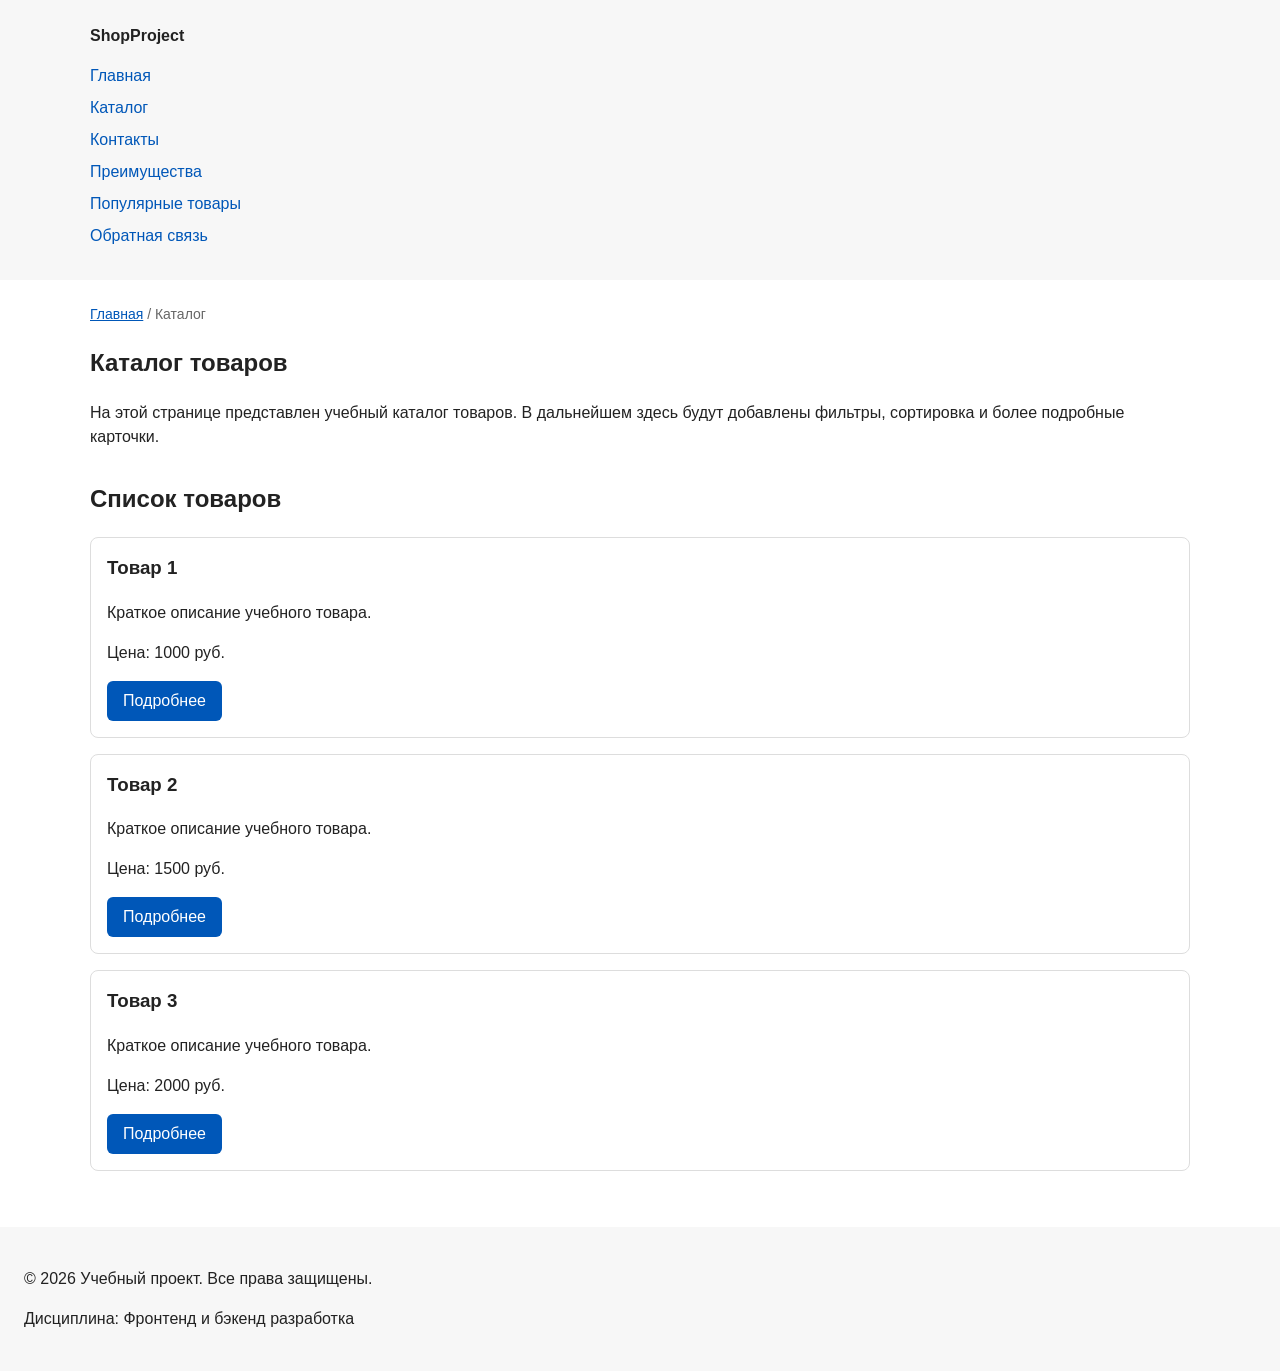
==== catalog.html @ 5fd0e55f "feat: add multi-page structure navigation and anchors" ====
<!DOCTYPE html>
<html lang="ru">

<head>
	<meta charset="UTF-8">
	<meta name="viewport" content="width=device-width, initial-scale=1.0">
	<meta name="description" content="Каталог товаров учебного интернет-магазина.">
	<meta property="og:type" content="website">
	<meta property="og:title" content="Учебный интернет-магазин">
	<meta property="og:description" content="Учебный frontend-проект интернет-магазина.">
	<meta property="og:image" content="https://username.github.io/kr1-html-css-shop/images/preview.jpg">
	<title>Каталог товаров — Учебный интернет-магазин</title>
	<link rel="stylesheet" href="css/style.css">
</head>

<body>
	<header>
		<div class="site-header">
			<a class="site-logo" href="index.html">ShopProject</a>

			<nav class="site-nav" aria-label="Основная навигация">
				<ul class="site-nav__list">
					<li><a href="index.html">Главная</a></li>
					<li><a href="catalog.html">Каталог</a></li>
					<li><a href="contacts.html">Контакты</a></li>
					<li><a href="index.html#advantages">Преимущества</a></li>
					<li><a href="index.html#popular">Популярные товары</a></li>
					<li><a href="index.html#contacts">Обратная связь</a></li>
				</ul>
			</nav>
		</div>
	</header>

	<main>
		<nav class="breadcrumbs" aria-label="Хлебные крошки">
			<a href="index.html">Главная</a>
			<span>Каталог</span>
		</nav>

		<section class="section">
			<h1>Каталог товаров</h1>
			<p>
				На этой странице представлен учебный каталог товаров.
				В дальнейшем здесь будут добавлены фильтры, сортировка и более
				подробные карточки.
			</p>
		</section>

		<section class="section">
			<h2>Список товаров</h2>

			<article class="product-card">
				<h3>Товар 1</h3>
				<p>Краткое описание учебного товара.</p>
				<p>Цена: 1000 руб.</p>
				<a class="button" href="index.html#popular">Подробнее</a>
			</article>

			<article class="product-card">
				<h3>Товар 2</h3>
				<p>Краткое описание учебного товара.</p>
				<p>Цена: 1500 руб.</p>
				<a class="button" href="index.html#popular">Подробнее</a>
			</article>

			<article class="product-card">
				<h3>Товар 3</h3>
				<p>Краткое описание учебного товара.</p>
				<p>Цена: 2000 руб.</p>
				<a class="button" href="index.html#popular">Подробнее</a>
			</article>
		</section>
	</main>

	<footer>
		<p>&copy; 2026 Учебный проект. Все права защищены.</p>
		<p>Дисциплина: Фронтенд и бэкенд разработка</p>
	</footer>
</body>

</html>
---- css/style.css ----
/* ===============================
   1. Переменные проекта
   =============================== */
:root {
	/* Основные цвета проекта */
	--color-bg: #ffffff;
	--color-text: #222222;
	--color-muted: #666666;
	--color-primary: #0057b8;
	--color-primary-dark: #003f86;
	--color-border: #dddddd;
	--color-surface: #f7f7f7;
	--color-surface-accent: #eef5ff;
	--color-danger: #b00020;
	--color-success: #168a2f;
	--color-success-bg: #eefaf0;
	--color-white: #ffffff;

	/* Отступы */
	--space-xs: 4px;
	--space-sm: 8px;
	--space-md: 16px;
	--space-lg: 24px;
	--space-xl: 32px;

	/* Скругления */
	--radius-sm: 6px;
	--radius-md: 8px;
	--radius-lg: 12px;

	/* Размеры */
	--container-width: 1100px;
}

/* ===============================
   2. Базовые стили
   =============================== */
* {
	box-sizing: border-box;
}

html {
	scroll-behavior: smooth;
}

body {
	margin: 0;
	font-family: Arial, sans-serif;
	line-height: 1.5;
	color: var(--color-text);
	background-color: var(--color-bg);
}

/* ===============================
   3. Общие элементы интерфейса
   =============================== */
a {
	color: var(--color-primary);
}

a:hover {
	color: var(--color-primary-dark);
}

a:focus-visible {
	outline: 2px solid var(--color-primary);
	outline-offset: 3px;
}

/* ===============================
   4. Компоненты страницы
   =============================== */
.hero {
	max-width: var(--container-width);
	margin: 0 auto var(--space-xl);
	padding: var(--space-xl) var(--space-lg);
	background-color: var(--color-surface-accent);
	border-radius: var(--radius-lg);
}

.section {
	max-width: var(--container-width);
	margin: 0 auto var(--space-xl);
}

.section h2 {
	margin-top: 0;
}

/* ===============================
   5. Форма и модальное окно
   =============================== */
.order-dialog {
	width: min(100% - 32px, 560px);
	padding: var(--space-lg);
	border: none;
	border-radius: var(--radius-lg);
}

.order-dialog::backdrop {
	background-color: rgba(0, 0, 0, 0.5);
}

.form-field {
	margin-bottom: var(--space-md);
}

.form-field label {
	display: block;
	margin-bottom: var(--space-xs);
}

.form-field input,
.form-field select,
.form-field textarea {
	width: 100%;
	padding: 10px 12px;
	border: 1px solid var(--color-border);
	border-radius: var(--radius-sm);
	font: inherit;
}

.form-field input[type="checkbox"] {
	width: auto;
}

.form-field small {
	display: block;
	margin-top: var(--space-xs);
	color: var(--color-muted);
}

/*
  Задаём внутренние отступы для основных областей страницы.
  Это делает содержимое визуально отделённым от краёв окна браузера.
*/
header,
main,
footer {
	padding: var(--space-lg);
}

header {
	background-color: var(--color-surface);
}

footer {
	background-color: var(--color-surface);
}

/*
  Ограничиваем ширину содержимого шапки,
  чтобы оно не растягивалось слишком сильно на широких экранах.
*/
.site-header {
	max-width: 1100px;
	margin: 0 auto;
}

/*
  Оформляем текстовый логотип.
*/
.site-logo {
	font-weight: bold;
	text-decoration: none;
	color: #222222;
}

/*
  Убираем стандартные отступы и маркеры списка навигации.
*/
.site-nav__list {
	padding: 0;
	margin: 16px 0 0;
	list-style: none;
}

/*
  Добавляем расстояние между пунктами меню.
*/
.site-nav__list li {
	margin-bottom: 8px;
}

/*
  Оформляем ссылки меню.
*/
.site-nav__list a {
	color: #0057b8;
	text-decoration: none;
}

/*
  При наведении мыши подчёркиваем ссылку.
  Подробно состояния интерфейса будут рассмотрены в практической работе 1.7.
*/
.site-nav__list a:hover {
	text-decoration: underline;
}
/*
  Hero-блок — первый крупный блок страницы.
  Он визуально отделяется от остальных разделов фоном и отступами.
*/
.hero {
	max-width: 1100px;
	margin: 0 auto 32px;
	padding: 32px 20px;
	background-color: #eef5ff;
	border-radius: 12px;
}

/*
  Общий класс для разделов страницы.
*/
.section {
	max-width: 1100px;
	margin: 0 auto 32px;
}

/*
  Убираем лишний верхний отступ у заголовков разделов.
*/
.section h2 {
	margin-top: 0;
}
.product-card {
	margin-bottom: var(--space-md);
	padding: var(--space-md);
	border: 1px solid var(--color-border);
	border-radius: var(--radius-md);
	background-color: var(--color-bg);
}

.product-card:hover {
	border-color: var(--color-primary);
}

.product-card h3 {
	margin-top: 0;
}
.button {
	display: inline-block;
	padding: var(--space-sm) var(--space-md);
	color: var(--color-white);
	background-color: var(--color-primary);
	text-decoration: none;
	border: none;
	border-radius: var(--radius-sm);
	cursor: pointer;
}

.button:hover {
	background-color: var(--color-primary-dark);
}

.button:focus-visible {
	outline: 2px solid var(--color-primary);
	outline-offset: 3px;
}

.button:disabled {
	opacity: 0.6;
	cursor: not-allowed;
}
.aside-info {
	max-width: var(--container-width);
	margin: 0 auto var(--space-xl);
	padding: var(--space-md);
	border-left: 4px solid var(--color-primary);
	background-color: var(--color-surface);
}

.form-field input:hover,
.form-field select:hover,
.form-field textarea:hover {
	border-color: var(--color-primary);
}

.form-field input:focus-visible,
.form-field select:focus-visible,
.form-field textarea:focus-visible,
.form-actions button:focus-visible {
	outline: 2px solid var(--color-primary);
	outline-offset: 3px;
}

[aria-invalid="true"] {
	border-color: var(--color-danger);
}

.form-actions {
	display: flex;
	gap: 12px;
	margin-top: 20px;
}

.success-message {
	max-width: var(--container-width);
	margin: var(--space-lg) auto;
	padding: var(--space-md);
	border-left: 4px solid var(--color-success);
	background-color: var(--color-success-bg);
}

.breadcrumbs {
	max-width: var(--container-width);
	margin: 0 auto var(--space-md);
	font-size: 14px;
	color: var(--color-muted);
}

.breadcrumbs a {
	color: var(--color-primary);
}

.breadcrumbs span::before {
	content: " / ";
	color: var(--color-muted);
}

:target {
	outline: 2px dashed var(--color-primary);
	outline-offset: 4px;
}
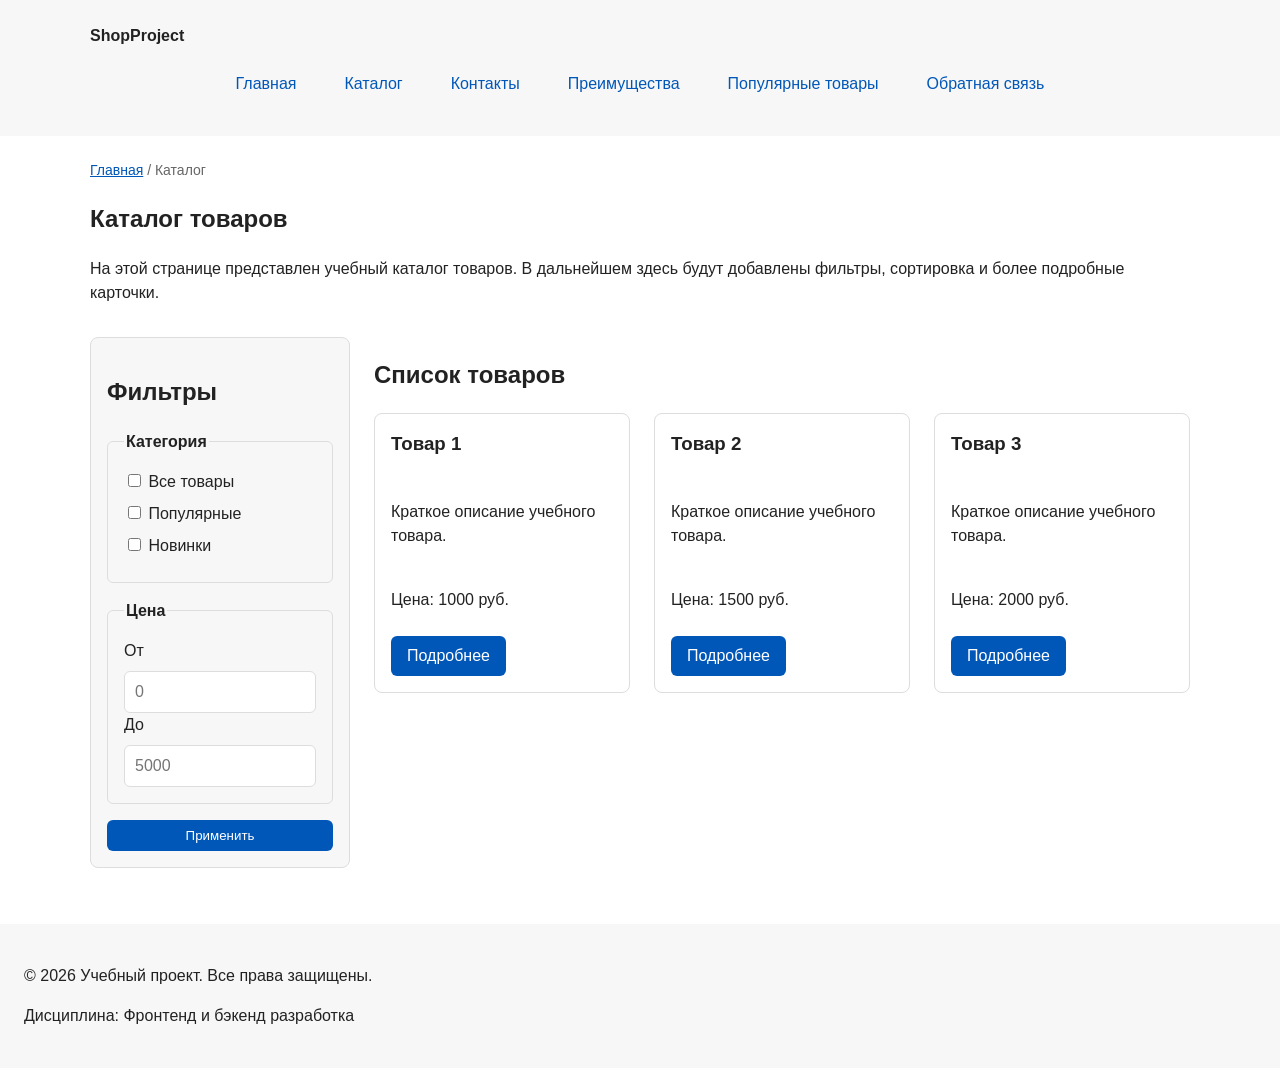
==== commit edb6f999: "feat: add flex navigation and grid catalog layout" ====
--- a/catalog.html
+++ b/catalog.html
@@ -46,29 +46,70 @@
 			</p>
 		</section>
 
-		<section class="section">
-			<h2>Список товаров</h2>
-
-			<article class="product-card">
-				<h3>Товар 1</h3>
-				<p>Краткое описание учебного товара.</p>
-				<p>Цена: 1000 руб.</p>
-				<a class="button" href="index.html#popular">Подробнее</a>
-			</article>
-
-			<article class="product-card">
-				<h3>Товар 2</h3>
-				<p>Краткое описание учебного товара.</p>
-				<p>Цена: 1500 руб.</p>
-				<a class="button" href="index.html#popular">Подробнее</a>
-			</article>
-
-			<article class="product-card">
-				<h3>Товар 3</h3>
-				<p>Краткое описание учебного товара.</p>
-				<p>Цена: 2000 руб.</p>
-				<a class="button" href="index.html#popular">Подробнее</a>
-			</article>
+		<section class="catalog-layout">
+			<aside class="catalog-filters">
+				<h2>Фильтры</h2>
+		
+				<form class="filters-form" action="#" method="get">
+					<fieldset>
+						<legend>Категория</legend>
+		
+						<label>
+							<input type="checkbox" name="category" value="all">
+							Все товары
+						</label>
+		
+						<label>
+							<input type="checkbox" name="category" value="popular">
+							Популярные
+						</label>
+		
+						<label>
+							<input type="checkbox" name="category" value="new">
+							Новинки
+						</label>
+					</fieldset>
+		
+					<fieldset>
+						<legend>Цена</legend>
+		
+						<label for="price-from">От</label>
+						<input id="price-from" name="price-from" type="number" min="0" placeholder="0">
+		
+						<label for="price-to">До</label>
+						<input id="price-to" name="price-to" type="number" min="0" placeholder="5000">
+					</fieldset>
+		
+					<button class="button" type="submit">Применить</button>
+				</form>
+			</aside>
+		
+			<section class="catalog-products">
+				<h2>Список товаров</h2>
+		
+				<div class="products-grid">
+					<article class="product-card">
+						<h3>Товар 1</h3>
+						<p>Краткое описание учебного товара.</p>
+						<p>Цена: 1000 руб.</p>
+						<a class="button" href="index.html#popular">Подробнее</a>
+					</article>
+					
+					<article class="product-card">
+						<h3>Товар 2</h3>
+						<p>Краткое описание учебного товара.</p>
+						<p>Цена: 1500 руб.</p>
+						<a class="button" href="index.html#popular">Подробнее</a>
+					</article>
+					
+					<article class="product-card">
+						<h3>Товар 3</h3>
+						<p>Краткое описание учебного товара.</p>
+						<p>Цена: 2000 руб.</p>
+						<a class="button" href="index.html#popular">Подробнее</a>
+					</article>
+				</div>
+			</section>
 		</section>
 	</main>
 
--- a/css/style.css
+++ b/css/style.css
@@ -166,15 +166,16 @@
 	color: #222222;
 }
 
-/*
-  Убираем стандартные отступы и маркеры списка навигации.
-*/
 .site-nav__list {
+	display: flex;
+	flex-wrap: wrap;
+	justify-content: center;
+	align-items: center;
+	gap: var(--space-md);
 	padding: 0;
-	margin: 16px 0 0;
+	margin: var(--space-md) 0 0;
 	list-style: none;
 }
-
 /*
   Добавляем расстояние между пунктами меню.
 */
@@ -182,20 +183,17 @@
 	margin-bottom: 8px;
 }
 
-/*
-  Оформляем ссылки меню.
-*/
 .site-nav__list a {
-	color: #0057b8;
+	display: inline-block;
+	padding: var(--space-sm) var(--space-md);
+	color: var(--color-primary);
 	text-decoration: none;
-}
-
-/*
-  При наведении мыши подчёркиваем ссылку.
-  Подробно состояния интерфейса будут рассмотрены в практической работе 1.7.
-*/
+	border-radius: var(--radius-sm);
+}
+
 .site-nav__list a:hover {
-	text-decoration: underline;
+	color: var(--color-white);
+	background-color: var(--color-primary);
 }
 /*
   Hero-блок — первый крупный блок страницы.
@@ -223,14 +221,23 @@
 .section h2 {
 	margin-top: 0;
 }
+
 .product-card {
-	margin-bottom: var(--space-md);
+	display: flex;
+	flex-direction: column;
+	gap: var(--space-sm);
+	margin-bottom: 0;
 	padding: var(--space-md);
 	border: 1px solid var(--color-border);
 	border-radius: var(--radius-md);
 	background-color: var(--color-bg);
 }
 
+.product-card .button {
+	margin-top: auto;
+	align-self: flex-start;
+}
+
 .product-card:hover {
 	border-color: var(--color-primary);
 }
@@ -238,6 +245,13 @@
 .product-card h3 {
 	margin-top: 0;
 }
+
+.products-grid {
+	display: grid;
+	grid-template-columns: repeat(3, 1fr);
+	gap: var(--space-lg);
+}
+
 .button {
 	display: inline-block;
 	padding: var(--space-sm) var(--space-md);
@@ -321,4 +335,54 @@
 :target {
 	outline: 2px dashed var(--color-primary);
 	outline-offset: 4px;
+}
+
+.catalog-layout {
+	max-width: var(--container-width);
+	margin: 0 auto var(--space-xl);
+	display: grid;
+	grid-template-columns: 260px 1fr;
+	grid-template-areas: "filters products";
+	gap: var(--space-lg);
+}
+
+.catalog-filters {
+	grid-area: filters;
+	padding: var(--space-md);
+	border: 1px solid var(--color-border);
+	border-radius: var(--radius-md);
+	background-color: var(--color-surface);
+}
+
+.catalog-products {
+	grid-area: products;
+}
+
+.filters-form {
+	display: grid;
+	gap: var(--space-md);
+}
+
+.filters-form fieldset {
+	margin: 0;
+	padding: var(--space-md);
+	border: 1px solid var(--color-border);
+	border-radius: var(--radius-sm);
+}
+
+.filters-form legend {
+	font-weight: 700;
+}
+
+.filters-form label {
+	display: block;
+	margin-bottom: var(--space-sm);
+}
+
+.filters-form input[type="number"] {
+	width: 100%;
+	padding: 8px 10px;
+	border: 1px solid var(--color-border);
+	border-radius: var(--radius-sm);
+	font: inherit;
 }
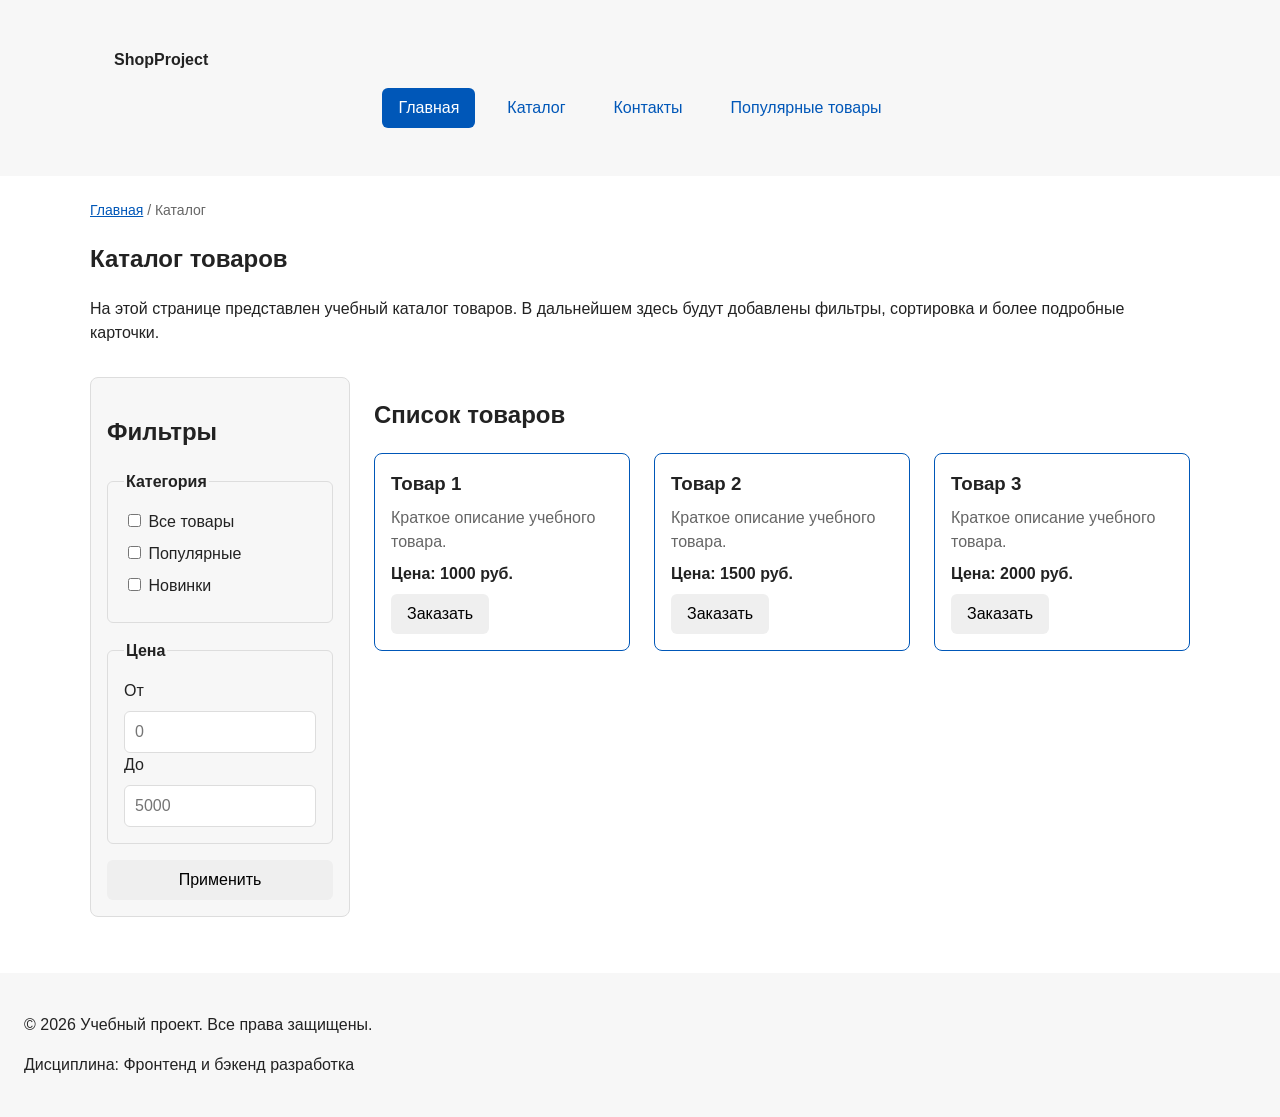
==== commit c7818f8d: "refactor: apply BEM naming to CSS classes" ====
--- a/catalog.html
+++ b/catalog.html
@@ -14,18 +14,28 @@
 </head>
 
 <body>
-	<header>
-		<div class="site-header">
-			<a class="site-logo" href="index.html">ShopProject</a>
-
+	<header class="site-header">
+		<div class="site-header__inner">
+			<a class="site-header__logo" href="index.html">ShopProject</a>
+	
 			<nav class="site-nav" aria-label="Основная навигация">
 				<ul class="site-nav__list">
-					<li><a href="index.html">Главная</a></li>
-					<li><a href="catalog.html">Каталог</a></li>
-					<li><a href="contacts.html">Контакты</a></li>
-					<li><a href="index.html#advantages">Преимущества</a></li>
-					<li><a href="index.html#popular">Популярные товары</a></li>
-					<li><a href="index.html#contacts">Обратная связь</a></li>
+					<li class="site-nav__item">
+						<a class="site-nav__link site-nav__link--active" href="index.html">
+							Главная
+						</a>
+					</li>
+					<li class="site-nav__item">
+						<a class="site-nav__link" href="catalog.html">Каталог</a>
+					</li>
+					<li class="site-nav__item">
+						<a class="site-nav__link" href="contacts.html">Контакты</a>
+					</li>
+					<li class="site-nav__item">
+						<a class="site-nav__link" href="index.html#popular">
+							Популярные товары
+						</a>
+					</li>
 				</ul>
 			</nav>
 		</div>
@@ -33,8 +43,8 @@
 
 	<main>
 		<nav class="breadcrumbs" aria-label="Хлебные крошки">
-			<a href="index.html">Главная</a>
-			<span>Каталог</span>
+			<a class="breadcrumbs__link" href="index.html">Главная</a>
+			<span class="breadcrumbs__current">Каталог</span>
 		</nav>
 
 		<section class="section">
@@ -88,25 +98,29 @@
 				<h2>Список товаров</h2>
 		
 				<div class="products-grid">
-					<article class="product-card">
-						<h3>Товар 1</h3>
-						<p>Краткое описание учебного товара.</p>
-						<p>Цена: 1000 руб.</p>
-						<a class="button" href="index.html#popular">Подробнее</a>
+					<article class="product-card product-card--featured">
+						<h3 class="product-card__title">Товар 1</h3>
+						<p class="product-card__description">Краткое описание учебного товара.</p>
+						<p class="product-card__price">Цена: 1000 руб.</p>
+						<button class="button product-card__button" type="button" data-product="Товар 1">
+							Заказать
+						</button>
 					</article>
-					
-					<article class="product-card">
-						<h3>Товар 2</h3>
-						<p>Краткое описание учебного товара.</p>
-						<p>Цена: 1500 руб.</p>
-						<a class="button" href="index.html#popular">Подробнее</a>
+					<article class="product-card product-card--featured">
+						<h3 class="product-card__title">Товар 2</h3>
+						<p class="product-card__description">Краткое описание учебного товара.</p>
+						<p class="product-card__price">Цена: 1500 руб.</p>
+						<button class="button product-card__button" type="button" data-product="Товар 2">
+							Заказать
+						</button>
 					</article>
-					
-					<article class="product-card">
-						<h3>Товар 3</h3>
-						<p>Краткое описание учебного товара.</p>
-						<p>Цена: 2000 руб.</p>
-						<a class="button" href="index.html#popular">Подробнее</a>
+					<article class="product-card product-card--featured">
+						<h3 class="product-card__title">Товар 3</h3>
+							<p class="product-card__description">Краткое описание учебного товара.</p>
+							<p class="product-card__price">Цена: 2000 руб.</p>
+							<button class="button product-card__button" type="button" data-product="Товар 3">
+								Заказать
+							</button>
 					</article>
 				</div>
 			</section>
--- a/css/style.css
+++ b/css/style.css
@@ -101,18 +101,22 @@
 	background-color: rgba(0, 0, 0, 0.5);
 }
 
-.form-field {
+.order-dialog__title {
+	margin-top: 0;
+}
+
+.order-form__field {
 	margin-bottom: var(--space-md);
 }
 
-.form-field label {
+.order-form__label {
 	display: block;
 	margin-bottom: var(--space-xs);
 }
 
-.form-field input,
-.form-field select,
-.form-field textarea {
+.order-form__input,
+.order-form__select,
+.order-form__textarea {
 	width: 100%;
 	padding: 10px 12px;
 	border: 1px solid var(--color-border);
@@ -120,14 +124,23 @@
 	font: inherit;
 }
 
-.form-field input[type="checkbox"] {
-	width: auto;
-}
-
-.form-field small {
-	display: block;
-	margin-top: var(--space-xs);
-	color: var(--color-muted);
+.order-form__input:hover,
+.order-form__select:hover,
+.order-form__textarea:hover {
+	border-color: var(--color-primary);
+}
+
+.order-form__input:focus-visible,
+.order-form__select:focus-visible,
+.order-form__textarea:focus-visible {
+	outline: 2px solid var(--color-primary);
+	outline-offset: 3px;
+}
+
+.order-form__actions {
+	display: flex;
+	gap: var(--space-md);
+	margin-top: var(--space-lg);
 }
 
 /*
@@ -148,22 +161,20 @@
 	background-color: var(--color-surface);
 }
 
-/*
-  Ограничиваем ширину содержимого шапки,
-  чтобы оно не растягивалось слишком сильно на широких экранах.
-*/
 .site-header {
-	max-width: 1100px;
+	background-color: var(--color-surface);
+}
+
+.site-header__inner {
+	max-width: var(--container-width);
 	margin: 0 auto;
-}
-
-/*
-  Оформляем текстовый логотип.
-*/
-.site-logo {
-	font-weight: bold;
+	padding: var(--space-lg);
+}
+
+.site-header__logo {
+	font-weight: 700;
+	color: var(--color-text);
 	text-decoration: none;
-	color: #222222;
 }
 
 .site-nav__list {
@@ -176,14 +187,8 @@
 	margin: var(--space-md) 0 0;
 	list-style: none;
 }
-/*
-  Добавляем расстояние между пунктами меню.
-*/
-.site-nav__list li {
-	margin-bottom: 8px;
-}
-
-.site-nav__list a {
+
+.site-nav__link {
 	display: inline-block;
 	padding: var(--space-sm) var(--space-md);
 	color: var(--color-primary);
@@ -191,10 +196,21 @@
 	border-radius: var(--radius-sm);
 }
 
-.site-nav__list a:hover {
+.site-nav__link:hover {
 	color: var(--color-white);
 	background-color: var(--color-primary);
 }
+
+.site-nav__link:focus-visible {
+	outline: 2px solid var(--color-primary);
+	outline-offset: 3px;
+}
+
+.site-nav__link--active {
+	color: var(--color-white);
+	background-color: var(--color-primary);
+}
+
 /*
   Hero-блок — первый крупный блок страницы.
   Он визуально отделяется от остальных разделов фоном и отступами.
@@ -226,24 +242,46 @@
 	display: flex;
 	flex-direction: column;
 	gap: var(--space-sm);
-	margin-bottom: 0;
 	padding: var(--space-md);
 	border: 1px solid var(--color-border);
 	border-radius: var(--radius-md);
 	background-color: var(--color-bg);
 }
 
-.product-card .button {
+.product-card:hover {
+	border-color: var(--color-primary);
+}
+
+.product-card--featured {
+	border-color: var(--color-primary);
+}
+
+.product-card--discount {
+	border-color: var(--color-danger);
+}
+
+.product-card__title {
+	margin: 0;
+	color: var(--color-text);
+}
+
+.product-card__description {
+	margin: 0;
+	color: var(--color-muted);
+}
+
+.product-card__price {
+	margin: 0;
+	font-weight: 700;
+}
+
+.product-card--discount .product-card__price {
+	color: var(--color-danger);
+}
+
+.product-card__button {
 	margin-top: auto;
 	align-self: flex-start;
-}
-
-.product-card:hover {
-	border-color: var(--color-primary);
-}
-
-.product-card h3 {
-	margin-top: 0;
 }
 
 .products-grid {
@@ -255,16 +293,31 @@
 .button {
 	display: inline-block;
 	padding: var(--space-sm) var(--space-md);
+	border: none;
+	border-radius: var(--radius-sm);
+	font: inherit;
+	text-decoration: none;
+	cursor: pointer;
+}
+
+.button--primary {
 	color: var(--color-white);
 	background-color: var(--color-primary);
-	text-decoration: none;
-	border: none;
-	border-radius: var(--radius-sm);
-	cursor: pointer;
-}
-
-.button:hover {
+}
+
+.button--primary:hover {
 	background-color: var(--color-primary-dark);
+}
+
+.button--secondary {
+	color: var(--color-primary);
+	background-color: transparent;
+	border: 1px solid var(--color-primary);
+}
+
+.button--secondary:hover {
+	color: var(--color-white);
+	background-color: var(--color-primary);
 }
 
 .button:focus-visible {
@@ -272,10 +325,12 @@
 	outline-offset: 3px;
 }
 
-.button:disabled {
+.button:disabled,
+.button--disabled {
 	opacity: 0.6;
 	cursor: not-allowed;
 }
+
 .aside-info {
 	max-width: var(--container-width);
 	margin: 0 auto var(--space-xl);
@@ -323,11 +378,11 @@
 	color: var(--color-muted);
 }
 
-.breadcrumbs a {
+.breadcrumbs__link {
 	color: var(--color-primary);
 }
 
-.breadcrumbs span::before {
+.breadcrumbs__current::before {
 	content: " / ";
 	color: var(--color-muted);
 }
